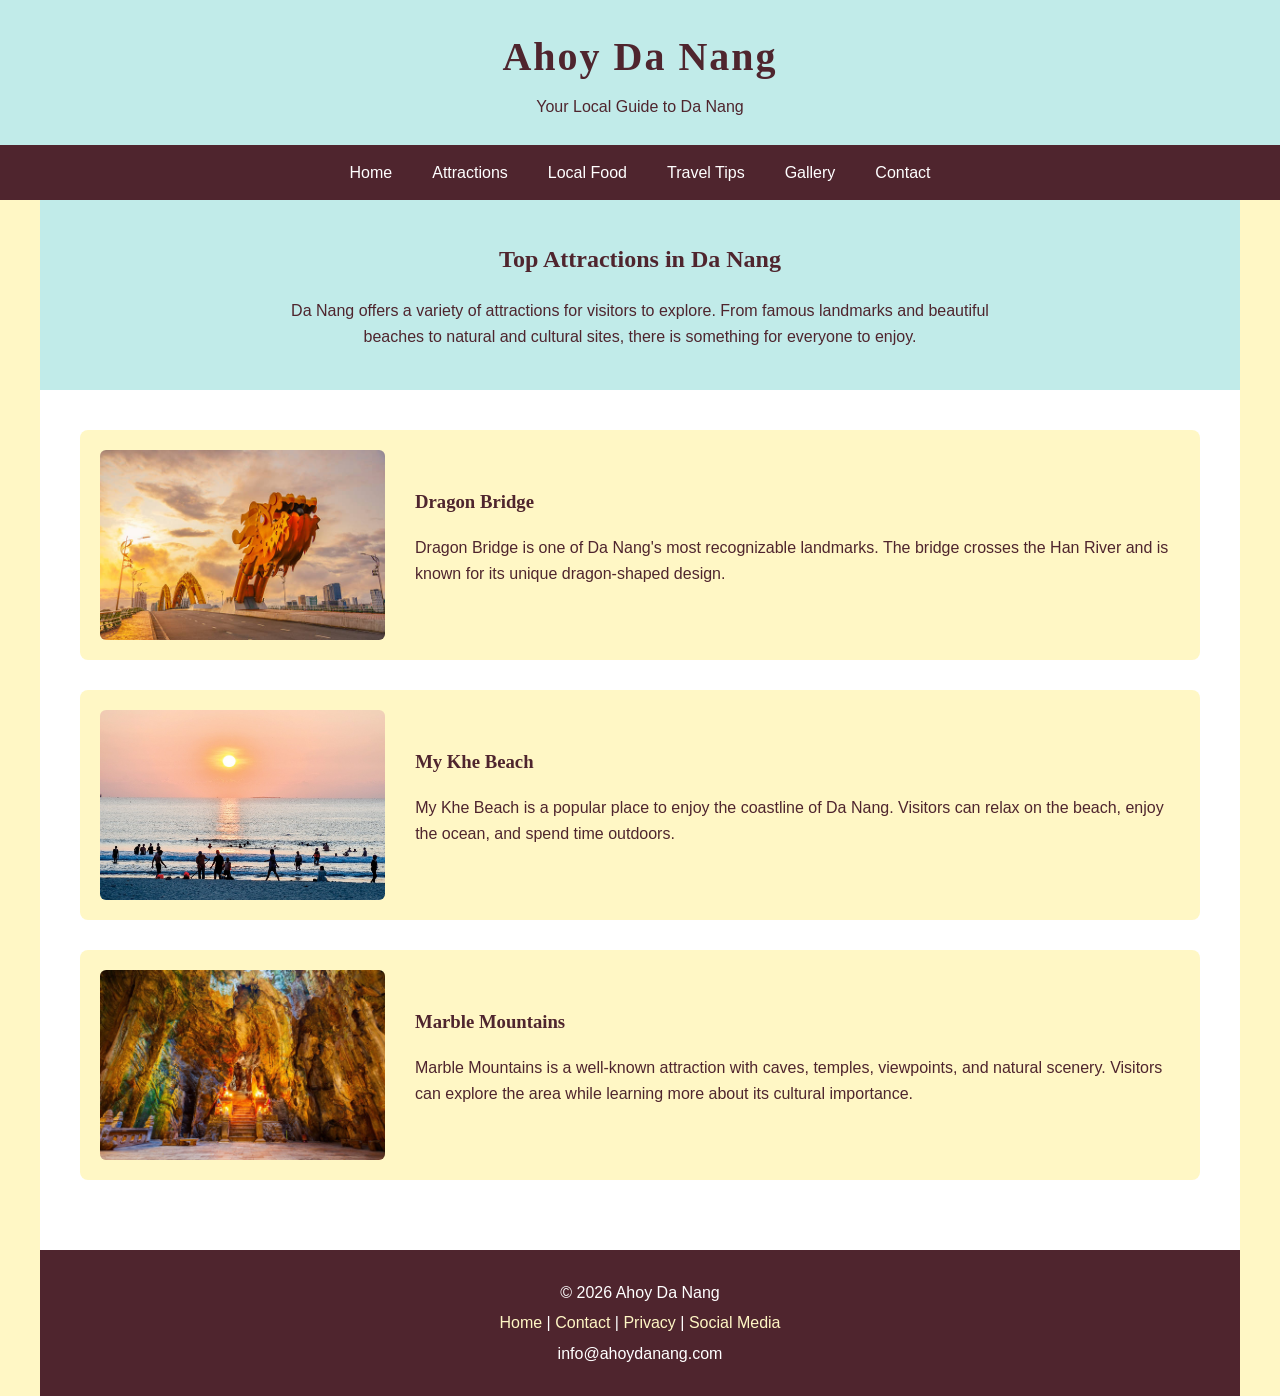
==== attractions.html @ 7de399ba "Add files via upload Add attractions and local food pages" ====
<!DOCTYPE html>
<html lang="en">

<head>
    <meta charset="UTF-8">
    <meta name="viewport" content="width=device-width, initial-scale=1.0">
    <title>Attractions | Ahoy Da Nang</title>
    <link rel="stylesheet" href="style.css">
</head>

<body>

    <header>
        <h1>Ahoy Da Nang</h1>
        <p>Your Local Guide to Da Nang</p>
    </header>

    <nav>
        <ul>
        <li><a href="index.html">Home</a></li>
        <li><a href="attractions.html">Attractions</a></li>
        <li><a href="food.html">Local Food</a></li>
        <li><a href="tips.html">Travel Tips</a></li>
        <li><a href="gallery.html">Gallery</a></li>
        <li><a href="contact.html">Contact</a></li>
        </ul>
    </nav>

    <main class="page-content">

    <section class="page-intro">
        <h2>Top Attractions in Da Nang</h2>
        <p>
            Da Nang offers a variety of attractions for visitors to explore.
            From famous landmarks and beautiful beaches to natural and cultural
            sites, there is something for everyone to enjoy.
        </p>
    </section>

    <section class="attractions-page">

        <div class="attraction-card">
            <img src="images/dragonbridge.jpg" alt="Dragon Bridge in Da Nang">
            <div>
                <h3>Dragon Bridge</h3>
                <p>
                    Dragon Bridge is one of Da Nang's most recognizable landmarks.
                    The bridge crosses the Han River and is known for its unique
                    dragon-shaped design.
                </p>
            </div>
        </div>

        <div class="attraction-card">
            <img src="images/mykhebeach.jpg" alt="My Khe Beach in Da Nang">
            <div>
                <h3>My Khe Beach</h3>
                <p>
                    My Khe Beach is a popular place to enjoy the coastline of Da Nang.
                    Visitors can relax on the beach, enjoy the ocean, and spend time
                    outdoors.
                </p>
            </div>
        </div>

        <div class="attraction-card">
            <img src="images/marblemountain.jpg" alt="Marble Mountains in Da Nang">
            <div>
                <h3>Marble Mountains</h3>
                <p>
                    Marble Mountains is a well-known attraction with caves, temples,
                    viewpoints, and natural scenery. Visitors can explore the area
                    while learning more about its cultural importance.
                </p>
            </div>
        </div>

    </section>

</main>

    <footer>
    <p>&copy; 2026 Ahoy Da Nang</p>
    <p>
        <a href="index.html">Home</a> |
        <a href="contact.html">Contact</a> |
        <a href="#">Privacy</a> |
        <a href="#">Social Media</a>
    </p>
    <p>info@ahoydanang.com</p>
    </footer>

</body>

</html>
---- style.css ----
* {
    box-sizing: border-box;
}

body {
    margin: 0;
    font-family: Arial, Helvetica, sans-serif;
    background-color: #FFF7C5;
    color: #4F252E;
    line-height: 1.6;
}

header {
    background-color: #C1EBE9;
    color: #4F252E;
    text-align: center;
    padding: 25px;
}

header h1 {
    margin: 0;
    font-family: Georgia, "Times New Roman", serif;
    font-size: 2.5em;
    letter-spacing: 0.05em;
}

header p {
    margin: 5px 0 0;
}

nav {
    background-color: #4F252E;
}

nav ul {
    list-style-type: none;
    margin: 0;
    padding: 0;
    display: flex;
    justify-content: center;
}

nav li {
    margin: 0;
}

nav a {
    display: block;
    color: #FFFFFF;
    text-decoration: none;
    padding: 15px 20px;
}

nav a:hover {
    background-color: #F4AE52;
    color: #4F252E;
}
main {
    max-width: 1200px;
    margin: 0 auto;
    background-color: #FFFFFF;
}

.hero {
    min-height: 350px;
    background-image:
        linear-gradient(rgba(255, 255, 255, 0.45), rgba(255, 255, 255, 0.45)),
        url("images/heroimage.jpeg");
    background-size: cover;
    background-position: center;
    background-repeat: no-repeat;
    text-align: center;
    padding: 100px 30px;
}

.hero h2 {
    margin-top: 0;
    font-family: Georgia, "Times New Roman", serif;
    font-size: 2em;
    color: #4F252E;
}

.hero p {
    max-width: 650px;
    margin: 0 auto 25px;
    font-size: 1.1em;
}

.button {
    display: inline-block;
    background-color: #F4AE52;
    color: #4F252E;
    text-decoration: none;
    font-weight: bold;
    padding: 12px 24px;
    border-radius: 5px;
}

.button:hover {
    background-color: #FFF7C5;
}
.highlights {
    display: flex;
    background-color: #FFFFFF;
    padding: 40px;
    gap: 40px;
}

.featured {
    flex: 1;
    padding-right: 30px;
    border-right: 2px solid #C1EBE9;
}

.why-visit {
    flex: 1;
    padding-left: 30px;
}

.highlights h2 {
    color: #4F252E;
    font-family: Georgia, "Times New Roman", serif;
    margin-top: 0;
}

.highlights h3 {
    color: #4F252E;
    margin-bottom: 5px;
}

.highlights p {
    margin-top: 5px;
}

.why-visit ul {
    padding-left: 20px;
}
.food-section {
    background-color: #FFF7C5;
    padding: 40px;
    text-align: center;
}

.food-section h2 {
    font-family: Georgia, "Times New Roman", serif;
    color: #4F252E;
    margin-top: 0;
}

.food-grid {
    display: flex;
    gap: 30px;
    justify-content: space-between;
}

.food-item {
    flex: 1;
    background-color: #FFFFFF;
    padding: 20px;
    border-radius: 8px;
}

.food-item h3 {
    color: #4F252E;
    margin-top: 0;
}

.tips-section {
    background-color: #C1EBE9;
    padding: 40px;
    text-align: center;
}

.tips-section h2 {
    font-family: Georgia, "Times New Roman", serif;
    color: #4F252E;
    margin-top: 0;
}

.tips-grid {
    display: flex;
    gap: 20px;
    justify-content: space-between;
}

.tip {
    flex: 1;
    padding: 15px;
}

.tip h3 {
    margin-top: 0;
    color: #4F252E;
}

footer {
    max-width: 1200px;
    margin: 0 auto;
    background-color: #4F252E;
    color: #FFFFFF;
    text-align: center;
    padding: 25px;
}

footer p {
    margin: 5px 0;
}

footer a {
    color: #FFF7C5;
    text-decoration: none;
}

footer a:hover {
    color: #F4AE52;
}

.attraction {
    display: flex;
    align-items: center;
    gap: 15px;
    margin-bottom: 20px;
}

.attraction img {
    width: 140px;
    height: 90px;
    object-fit: cover;
    border-radius: 6px;
}

.attraction h3 {
    margin-top: 0;
}

.food-item img {
    width: 100%;
    height: 160px;
    object-fit: cover;
    border-radius: 6px;
    margin-bottom: 10px;
}

.page-content {
    max-width: 1200px;
    margin: 0 auto;
    background-color: #FFFFFF;
}

.page-intro {
    background-color: #C1EBE9;
    text-align: center;
    padding: 40px;
}

.page-intro h2 {
    font-family: Georgia, "Times New Roman", serif;
    color: #4F252E;
    margin-top: 0;
}

.page-intro p {
    max-width: 750px;
    margin: 0 auto;
}

.attractions-page {
    padding: 40px;
}

.attraction-card {
    display: flex;
    align-items: center;
    gap: 30px;
    background-color: #FFF7C5;
    padding: 20px;
    margin-bottom: 30px;
    border-radius: 8px;
}

.attraction-card img {
    width: 300px;
    height: 190px;
    object-fit: cover;
    border-radius: 6px;
}

.attraction-card h3 {
    font-family: Georgia, "Times New Roman", serif;
    color: #4F252E;
    margin-top: 0;
}

.food-page {
    padding: 40px;
}

.food-card {
    display: flex;
    align-items: center;
    gap: 30px;
    background-color: #FFF7C5;
    padding: 20px;
    margin-bottom: 30px;
    border-radius: 8px;
}

.food-card img {
    width: 300px;
    height: 190px;
    object-fit: cover;
    border-radius: 6px;
}

.food-card h3 {
    font-family: Georgia, "Times New Roman", serif;
    color: #4F252E;
    margin-top: 0;
}
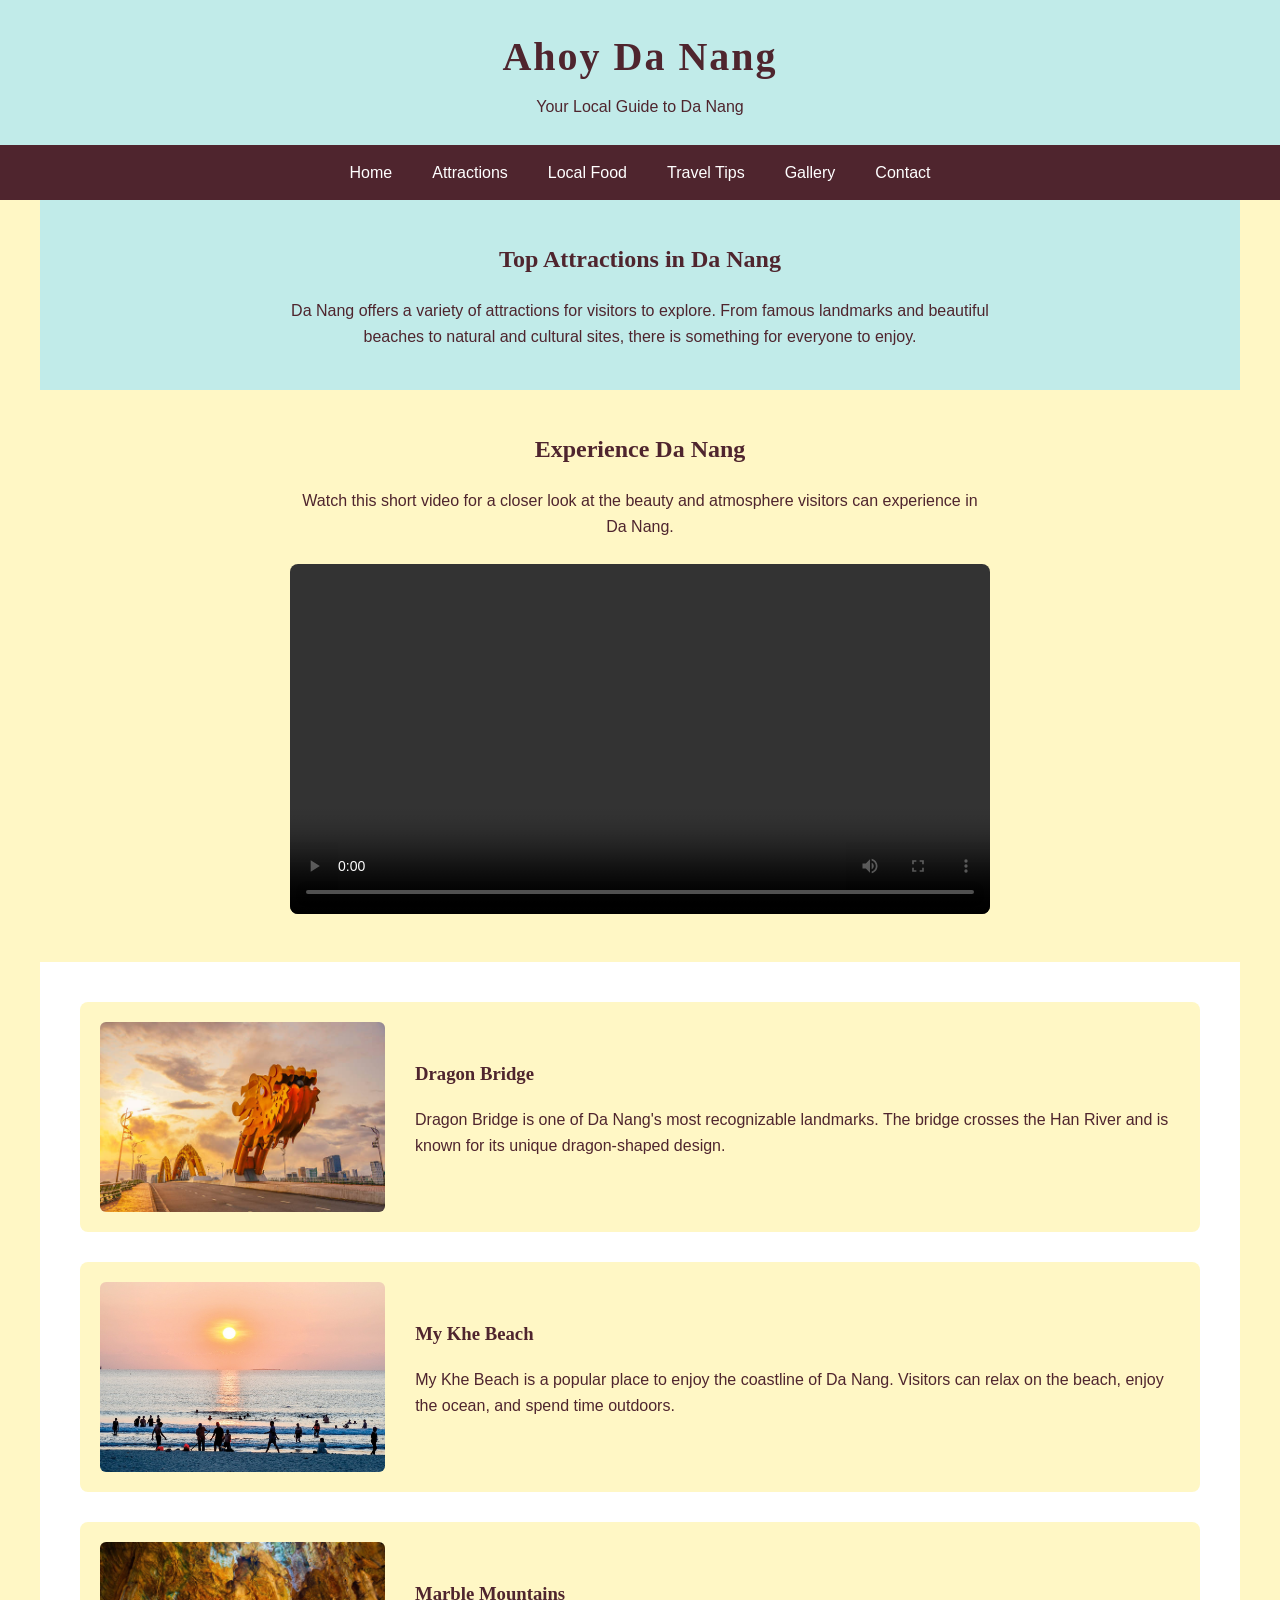
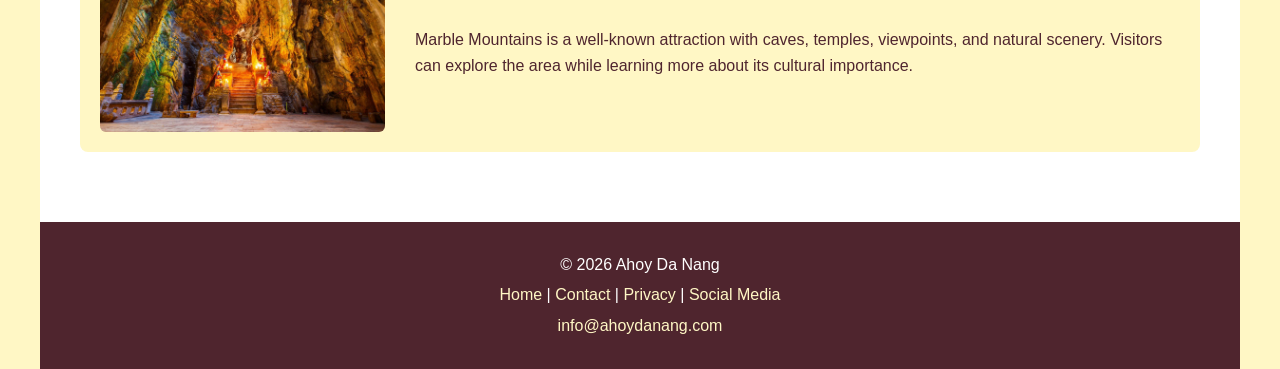
==== commit b9543e2d: "Add files via upload Complete final Ahoy Da Nang website" ====
--- a/attractions.html
+++ b/attractions.html
@@ -4,6 +4,7 @@
 <head>
     <meta charset="UTF-8">
     <meta name="viewport" content="width=device-width, initial-scale=1.0">
+    <meta name="description" content="Discover popular Da Nang attractions including Dragon Bridge, My Khe Beach, and the Marble Mountains.">
     <title>Attractions | Ahoy Da Nang</title>
     <link rel="stylesheet" href="style.css">
 </head>
@@ -35,6 +36,19 @@
             From famous landmarks and beautiful beaches to natural and cultural
             sites, there is something for everyone to enjoy.
         </p>
+    </section>
+
+    <section class="video-section">
+    <h2>Experience Da Nang</h2>
+    <p>
+        Watch this short video for a closer look at the beauty and atmosphere
+        visitors can experience in Da Nang.
+    </p>
+
+    <video controls>
+        <source src="images/dnvideo.mp4" type="video/mp4">
+        Your browser does not support the video element.
+    </video>
     </section>
 
     <section class="attractions-page">
@@ -87,7 +101,7 @@
         <a href="#">Privacy</a> |
         <a href="#">Social Media</a>
     </p>
-    <p>info@ahoydanang.com</p>
+    <p><a href="mailto:info@ahoydanang.com">info@ahoydanang.com</a></p>
     </footer>
 
 </body>
--- a/style.css
+++ b/style.css
@@ -316,4 +316,249 @@
     font-family: Georgia, "Times New Roman", serif;
     color: #4F252E;
     margin-top: 0;
+}
+/* ---------- Travel Tips Page ---------- */
+
+.travel-tips-page {
+    padding: 40px;
+}
+
+.travel-tips-page h2 {
+    font-family: Georgia, "Times New Roman", serif;
+    color: #4F252E;
+    text-align: center;
+    margin-top: 0;
+}
+
+.travel-tips-page > p {
+    text-align: center;
+    max-width: 750px;
+    margin: 0 auto 30px;
+}
+
+.transport-table {
+    width: 100%;
+    border-collapse: collapse;
+    margin-bottom: 40px;
+}
+
+.transport-table th,
+.transport-table td {
+    border: 1px solid #4F252E;
+    padding: 15px;
+    text-align: left;
+}
+
+.transport-table th {
+    background-color: #4F252E;
+    color: #FFFFFF;
+}
+
+.transport-table tr:nth-child(even) {
+    background-color: #FFF7C5;
+}
+
+.travel-info {
+    display: flex;
+    gap: 20px;
+}
+
+.travel-tip-card {
+    flex: 1;
+    background-color: #C1EBE9;
+    padding: 20px;
+    border-radius: 8px;
+}
+
+.travel-tip-card h3 {
+    font-family: Georgia, "Times New Roman", serif;
+    color: #4F252E;
+    margin-top: 0;
+}
+/* ---------- Gallery Page ---------- */
+
+.gallery-page {
+    padding: 40px;
+}
+
+.gallery-grid {
+    display: grid;
+    grid-template-columns: repeat(3, 1fr);
+    gap: 25px;
+}
+
+.gallery-item {
+    background-color: #FFF7C5;
+    padding: 15px;
+    border-radius: 8px;
+    text-align: center;
+}
+
+.gallery-item img {
+    width: 100%;
+    height: 200px;
+    object-fit: cover;
+    border-radius: 6px;
+}
+
+.gallery-item h3 {
+    font-family: Georgia, "Times New Roman", serif;
+    color: #4F252E;
+    margin-bottom: 5px;
+}
+
+.gallery-item p {
+    margin-top: 5px;
+}
+/* ---------- Contact Page ---------- */
+
+.contact-page {
+    padding: 40px;
+    max-width: 750px;
+    margin: 0 auto;
+}
+
+.contact-page h2 {
+    font-family: Georgia, "Times New Roman", serif;
+    color: #4F252E;
+    text-align: center;
+    margin-top: 0;
+}
+
+.contact-page > p {
+    text-align: center;
+    margin-bottom: 30px;
+}
+
+.contact-page form {
+    display: grid;
+    grid-template-columns: 130px 1fr;
+    gap: 15px;
+    align-items: center;
+}
+
+.contact-page label {
+    font-weight: bold;
+}
+
+.contact-page input,
+.contact-page textarea {
+    width: 100%;
+    padding: 10px;
+    border: 1px solid #4F252E;
+    border-radius: 5px;
+    font-family: Arial, Helvetica, sans-serif;
+    font-size: 1em;
+}
+
+.contact-page textarea {
+    resize: vertical;
+}
+
+.contact-page input[type="submit"] {
+    grid-column: 2;
+    width: 120px;
+    background-color: #F4AE52;
+    color: #4F252E;
+    border: none;
+    padding: 12px;
+    font-weight: bold;
+    cursor: pointer;
+}
+
+.contact-page input[type="submit"]:hover {
+    background-color: #C1EBE9;
+}
+.external-link {
+    text-align: center;
+    margin-top: 30px;
+}
+
+.external-link a {
+    color: #4F252E;
+    font-weight: bold;
+}
+/* ---------- Video Section ---------- */
+
+.video-section {
+    background-color: #FFF7C5;
+    text-align: center;
+    padding: 40px;
+}
+
+.video-section h2 {
+    font-family: Georgia, "Times New Roman", serif;
+    color: #4F252E;
+    margin-top: 0;
+}
+
+.video-section p {
+    max-width: 700px;
+    margin: 0 auto 25px;
+}
+
+.video-section video {
+    width: 100%;
+    max-width: 700px;
+    height: auto;
+    border-radius: 8px;
+}
+
+/* ---------- Responsive Design ---------- */
+
+@media (max-width: 700px) {
+
+    nav ul {
+        flex-direction: column;
+    }
+
+    nav a {
+        text-align: center;
+        padding: 10px;
+    }
+
+    .highlights,
+    .food-grid,
+    .tips-grid,
+    .travel-info {
+        flex-direction: column;
+    }
+
+    .featured {
+        padding-right: 0;
+        border-right: none;
+    }
+
+    .why-visit {
+        padding-left: 0;
+    }
+
+    .attraction-card,
+    .food-card {
+        flex-direction: column;
+        align-items: stretch;
+    }
+
+    .attraction-card img,
+    .food-card img {
+        width: 100%;
+        height: auto;
+    }
+
+    .gallery-grid {
+        grid-template-columns: 1fr;
+    }
+
+    .contact-page form {
+        grid-template-columns: 1fr;
+    }
+
+    .contact-page input[type="submit"] {
+        grid-column: 1;
+    }
+
+    .transport-table {
+        font-size: 0.9em;
+    }
+
 }
